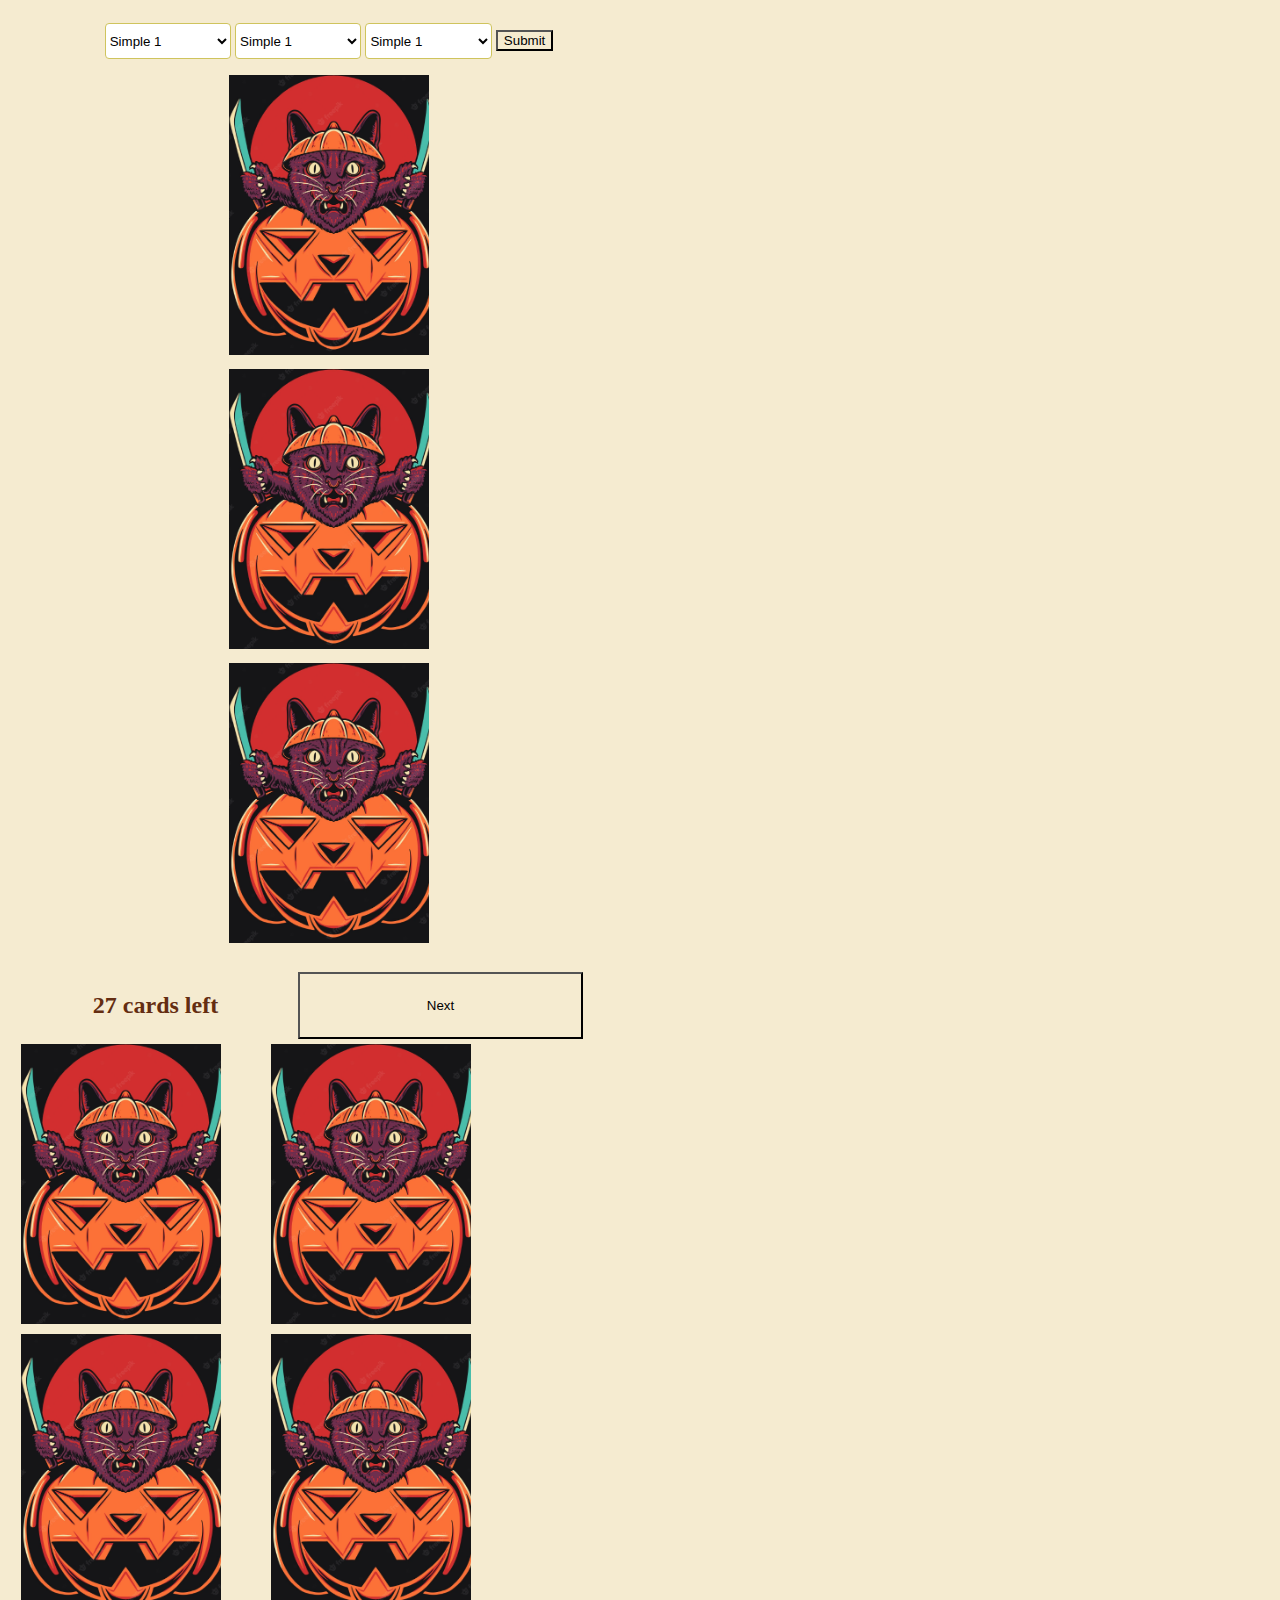
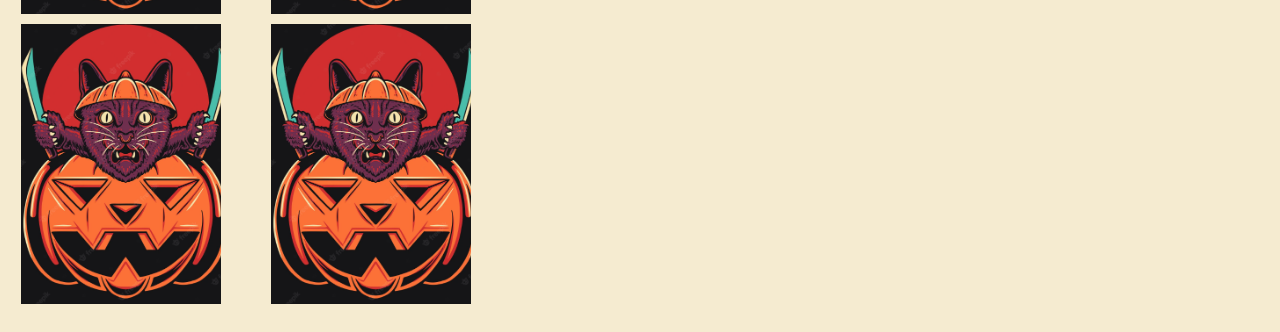
==== index.html @ 40dc2467 "Add files via upload" ====
<!DOCTYPE html>

<html lang="en">
    <head>
        <meta charset="utf-8">
         <!-- http://getbootstrap.com/docs/5.1/ -->
        <link crossorigin="anonymous" href="https://cdn.jsdelivr.net/npm/bootstrap@5.1.3/dist/css/bootstrap.min.css" integrity="sha384-1BmE4kWBq78iYhFldvKuhfTAU6auU8tT94WrHftjDbrCEXSU1oBoqyl2QvZ6jIW3" rel="stylesheet">
        <script crossorigin="anonymous" src="https://cdn.jsdelivr.net/npm/bootstrap@5.1.3/dist/js/bootstrap.bundle.min.js" integrity="sha384-ka7Sk0Gln4gmtz2MlQnikT1wXgYsOg+OMhuP+IlRH9sENBO0LRn5q+8nbTov4+1p"></script>

        <title>Welcome to</title>
        <style>
            * {
                background-color: rgb(245, 235, 208);
            }
            img {
                width: 200px;
                height: 280px;
                margin: 5px 8px;
                object-fit: cover;
            }

            #cards, #tasks {
                display: block;
                float: left;
                padding: 15px 5px 5px 5px;
                width: 50%;
                align-items: center;
                justify-content: center;
                text-align: center;
            }

            #selector_1, #selector_2, #selector_3 {
                width:20%;
                align-items: center;
                background-color: #fff;
                border-color: rgb(207, 196, 93);
                height: 36px;
                border-radius: 4px;
                vertical-align: middle;
            }

            #submitt {
                height: 47px;
                margin: auto;

            }

        </style>
    </head>
    <body>  
        <!-- задания -->
        <div id="tasks" >
            <div id="submitt">
            <select id="selector_1">
                <option value="1_1">Simple 1</option>
                <option value="1_2">Simple 2</option>
                <option value="1_3">Simple 3</option>
                <option value="1_4">Simple 4</option>
                <option value="1_5">Simple 5</option>
                <option value="1_6">Simple 6</option>
                <option value="1_7">Advanced 1</option> 
                <option value="1_8">Advanced 2</option> 
                <option value="1_9">Advanced 3</option> 
                <option value="1_10">Advanced 4</option> 
                <option value="1_11">Advanced 5</option>
            </select>
            <select id="selector_2">
                <option value="2_1">Simple 1</option>
                <option value="2_2">Simple 2</option>
                <option value="2_3">Simple 3</option>
                <option value="2_4">Simple 4</option>
                <option value="2_5">Simple 5</option>
                <option value="2_6">Simple 6</option>
                <option value="2_7">Advanced 1</option> 
                <option value="2_8">Advanced 2</option> 
                <option value="2_9">Advanced 3</option> 
                <option value="2_10">Advanced 4</option> 
                <option value="2_11">Advanced 5</option>
            </select>
            <select id="selector_3">
                <option value="3_1">Simple 1</option>
                <option value="3_2">Simple 2</option>
                <option value="3_3">Simple 3</option>
                <option value="3_4">Simple 4</option>
                <option value="3_5">Simple 5</option>
                <option value="3_6">Simple 6</option>
            </select>
            <button class="btn btn-info btn-md" id="submit">Submit</button><br>
        </div>
        <div style="width: 390px; display: block; margin-left: auto; margin-right: auto">
            <img src="pictures/cat.png" alt="1" id="quest_1"/>
            <img src="pictures/cat.png" alt="1" id="quest_2"/>
            <img src="pictures/cat.png" alt="1" id="quest_3"/>
        </div>
        </div>

        <!-- карты -->
        <div id = "cards">
            <div style="display: grid; width: 570px; grid-template-columns: 50% 50%;">
                <h2 id="demo1" style="color:rgb(100, 45, 17)">27 cards left</h2>
                <button class="btn btn-info btn-lg" id = "true">Next</button>
            </div>
            <div style="display: grid; width: 500px; grid-template-columns: 50% 50%;">
            <img src="pictures/cat.png" alt="1" id="first"/>
            <img src="pictures/cat.png" alt="1" id="first_floor"/>
            <img src="pictures/cat.png" alt="1" id="second"/>
            <img src="pictures/cat.png" alt="1" id="second_floor"/>
            <img src="pictures/cat.png" alt="1" id="third"/>
            <img src="pictures/cat.png" alt="1" id="third_floor"/>
            </div>
            <br>
            
        </div>

        <!-- карты -->
        <script>
            function frontendend(variable, number){
                if (number < 19){
                    variable.push(100);
                }
                else if (number > 18 && number < 37){
                    variable.push(200);
                }
                else if (number > 36 && number < 55){
                    variable.push(300);
                }
                else if (number > 54 && number < 64){
                    variable.push(400);
                }
                else if (number > 63 && number < 73){
                    variable.push(500);
                }
                else if (number > 72 && number < 82){
                    variable.push(600);
                }
            }
            var counter = 0
            var was = []
            var steck1 = []
            var back1 = []
            var steck2 = []
            var back2 = []
            var steck3 = []
            var back3 = []
            let button1 = document.querySelector('#true')
            function refresh(){
                steck1 = []
                back1 = []
                steck2 = []
                back2 = []
                steck3 = []
                back3 = []
                counter = 1
                do{
                    var number = Math.floor(Math.random()*(82-1)+1);
                    if (was.includes(number) == false){
                        was.push(number);
                    }
                } while (was.length < 81);
                for (var i = 0; i < 81; i += 3){
                    var number = was[i]; 
                    steck1.push(number);
                    frontendend(back1, number)

                }
                for (var i = 1; i < 81; i += 3){
                    var number = was[i];
                    steck2.push(number);
                    frontendend(back2, number)
                }
                for (var i = 2; i < 81; i += 3){
                    var number = was[i];
                    steck3.push(number);
                    frontendend(back3, number)
                }
            }
            refresh()
            button1.addEventListener('click', function(){
                counter++
                if (counter == 27) {
                    was = [steck1[counter - 1], steck2[counter - 1], steck3[counter - 1]];
                    refresh();
                }
                document.getElementById("first").src = "pictures/" + String(steck1[counter]) + ".jpg"
                document.getElementById("second").src = "pictures/" + String(steck2[counter]) + ".jpg"
                document.getElementById("third").src = "pictures/" + String(steck3[counter]) + ".jpg"
                document.getElementById("first_floor").src = "pictures/" + String(back1[counter - 1]) + ".png"
                document.getElementById("second_floor").src = "pictures/" + String(back2[counter - 1]) + ".png"
                document.getElementById("third_floor").src = "pictures/" + String(back3[counter - 1]) + ".png"
                document.getElementById("demo1").innerHTML = String(27 - counter) + " cards left";
                document.getElementById("demo1").innerHTML = String(27 - counter) + " cards left";
            });
        </script>
        
        <!-- задания -->
        <script>
            document.querySelector('#submit').addEventListener('click', function(){
                document.getElementById("quest_1").src = "pictures/" + document.getElementById("selector_1").value + ".jpg"
                document.getElementById("quest_2").src = "pictures/" + document.getElementById("selector_2").value + ".jpg"
                document.getElementById("quest_3").src = "pictures/" + document.getElementById("selector_3").value + ".jpg"
            })
        </script>
    </body>

</html>
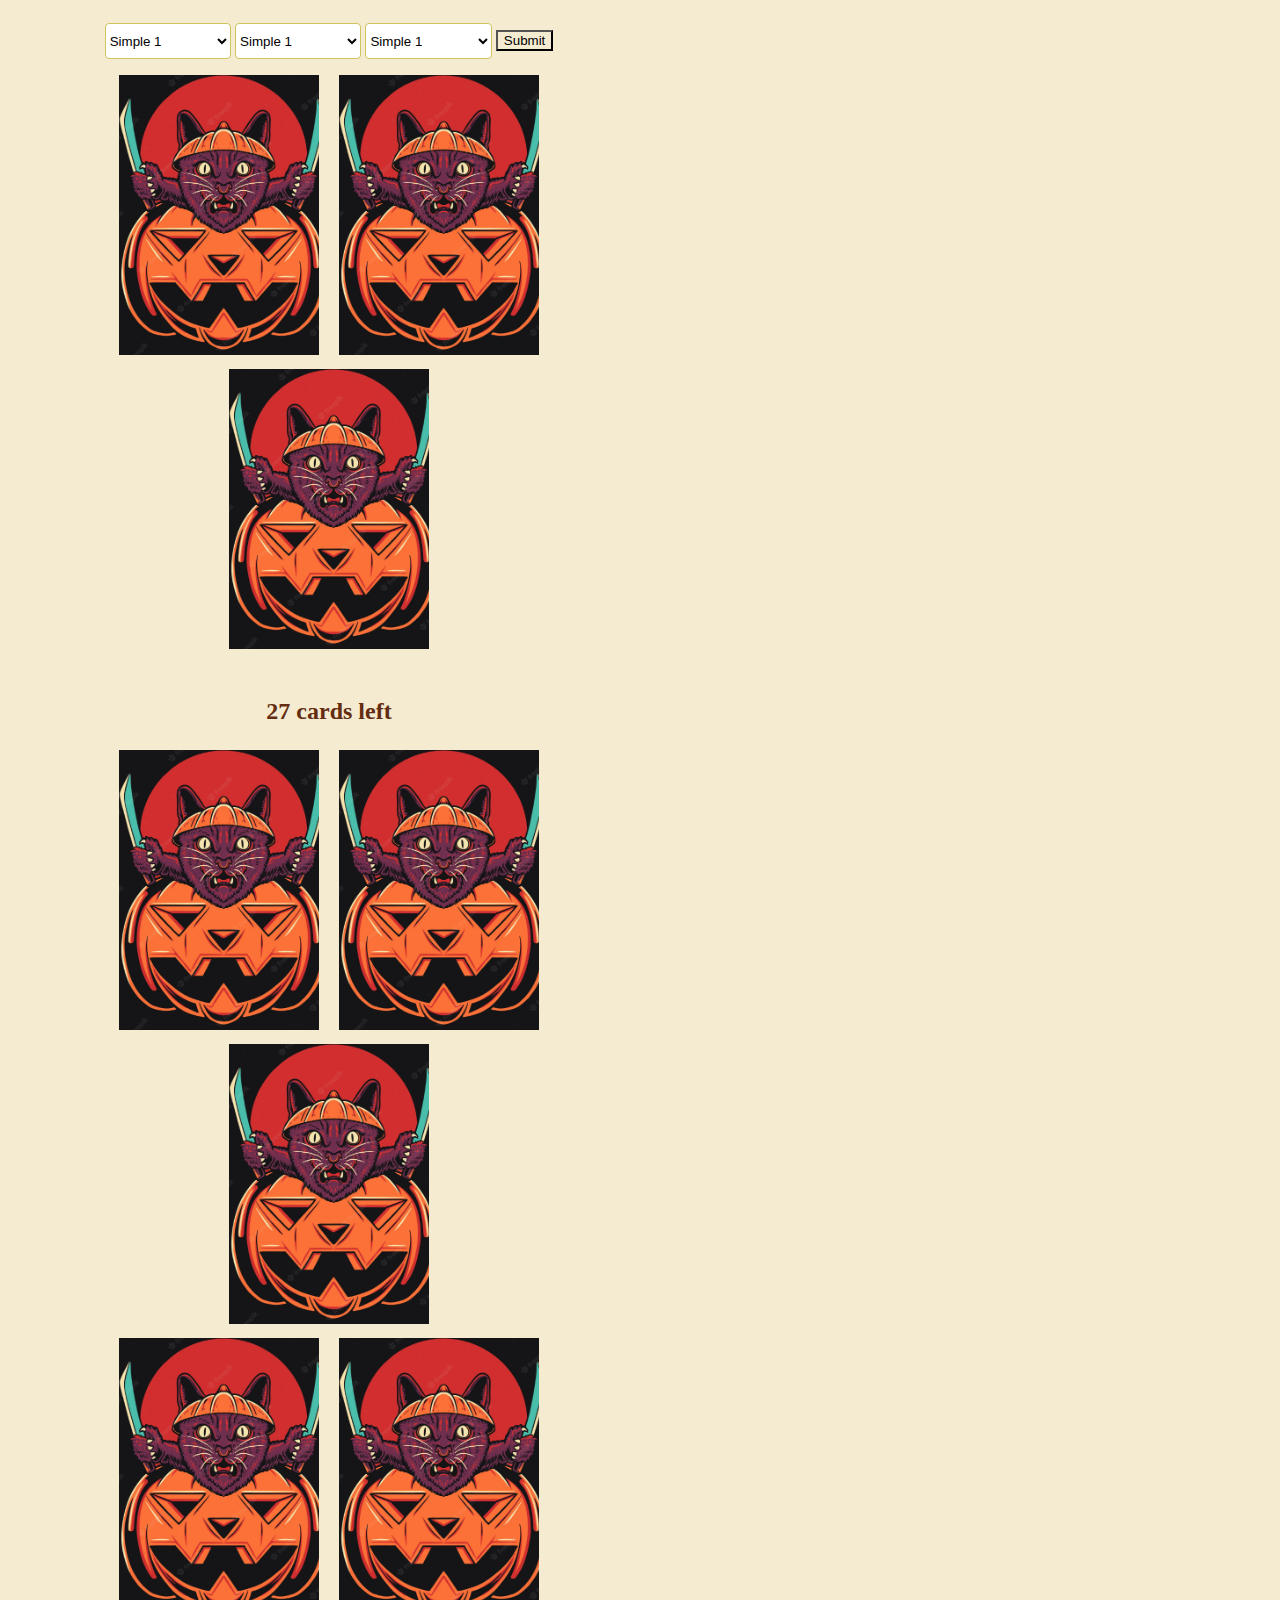
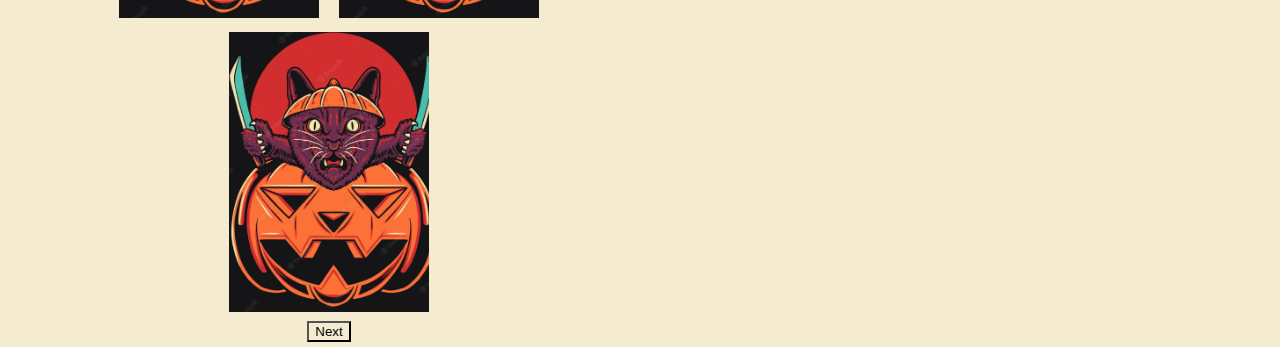
==== commit aecde451: "Add files via upload" ====
--- a/index.html
+++ b/index.html
@@ -87,29 +87,22 @@
             </select>
             <button class="btn btn-info btn-md" id="submit">Submit</button><br>
         </div>
-        <div style="width: 390px; display: block; margin-left: auto; margin-right: auto">
             <img src="pictures/cat.png" alt="1" id="quest_1"/>
             <img src="pictures/cat.png" alt="1" id="quest_2"/>
             <img src="pictures/cat.png" alt="1" id="quest_3"/>
         </div>
-        </div>
 
         <!-- карты -->
         <div id = "cards">
-            <div style="display: grid; width: 570px; grid-template-columns: 50% 50%;">
-                <h2 id="demo1" style="color:rgb(100, 45, 17)">27 cards left</h2>
-                <button class="btn btn-info btn-lg" id = "true">Next</button>
-            </div>
-            <div style="display: grid; width: 500px; grid-template-columns: 50% 50%;">
+            <h2 id="demo1" style="color:rgb(100, 45, 17)">27 cards left</h2>
             <img src="pictures/cat.png" alt="1" id="first"/>
+            <img src="pictures/cat.png" alt="1" id="second"/>
+            <img src="pictures/cat.png" alt="1" id="third"/><br>
             <img src="pictures/cat.png" alt="1" id="first_floor"/>
-            <img src="pictures/cat.png" alt="1" id="second"/>
             <img src="pictures/cat.png" alt="1" id="second_floor"/>
-            <img src="pictures/cat.png" alt="1" id="third"/>
-            <img src="pictures/cat.png" alt="1" id="third_floor"/>
-            </div>
+            <img src="pictures/cat.png" alt="1" id="third_floor"/>  
             <br>
-            
+            <button class="btn btn-info btn-lg" id = "true">Next</button>
         </div>
 
         <!-- карты -->
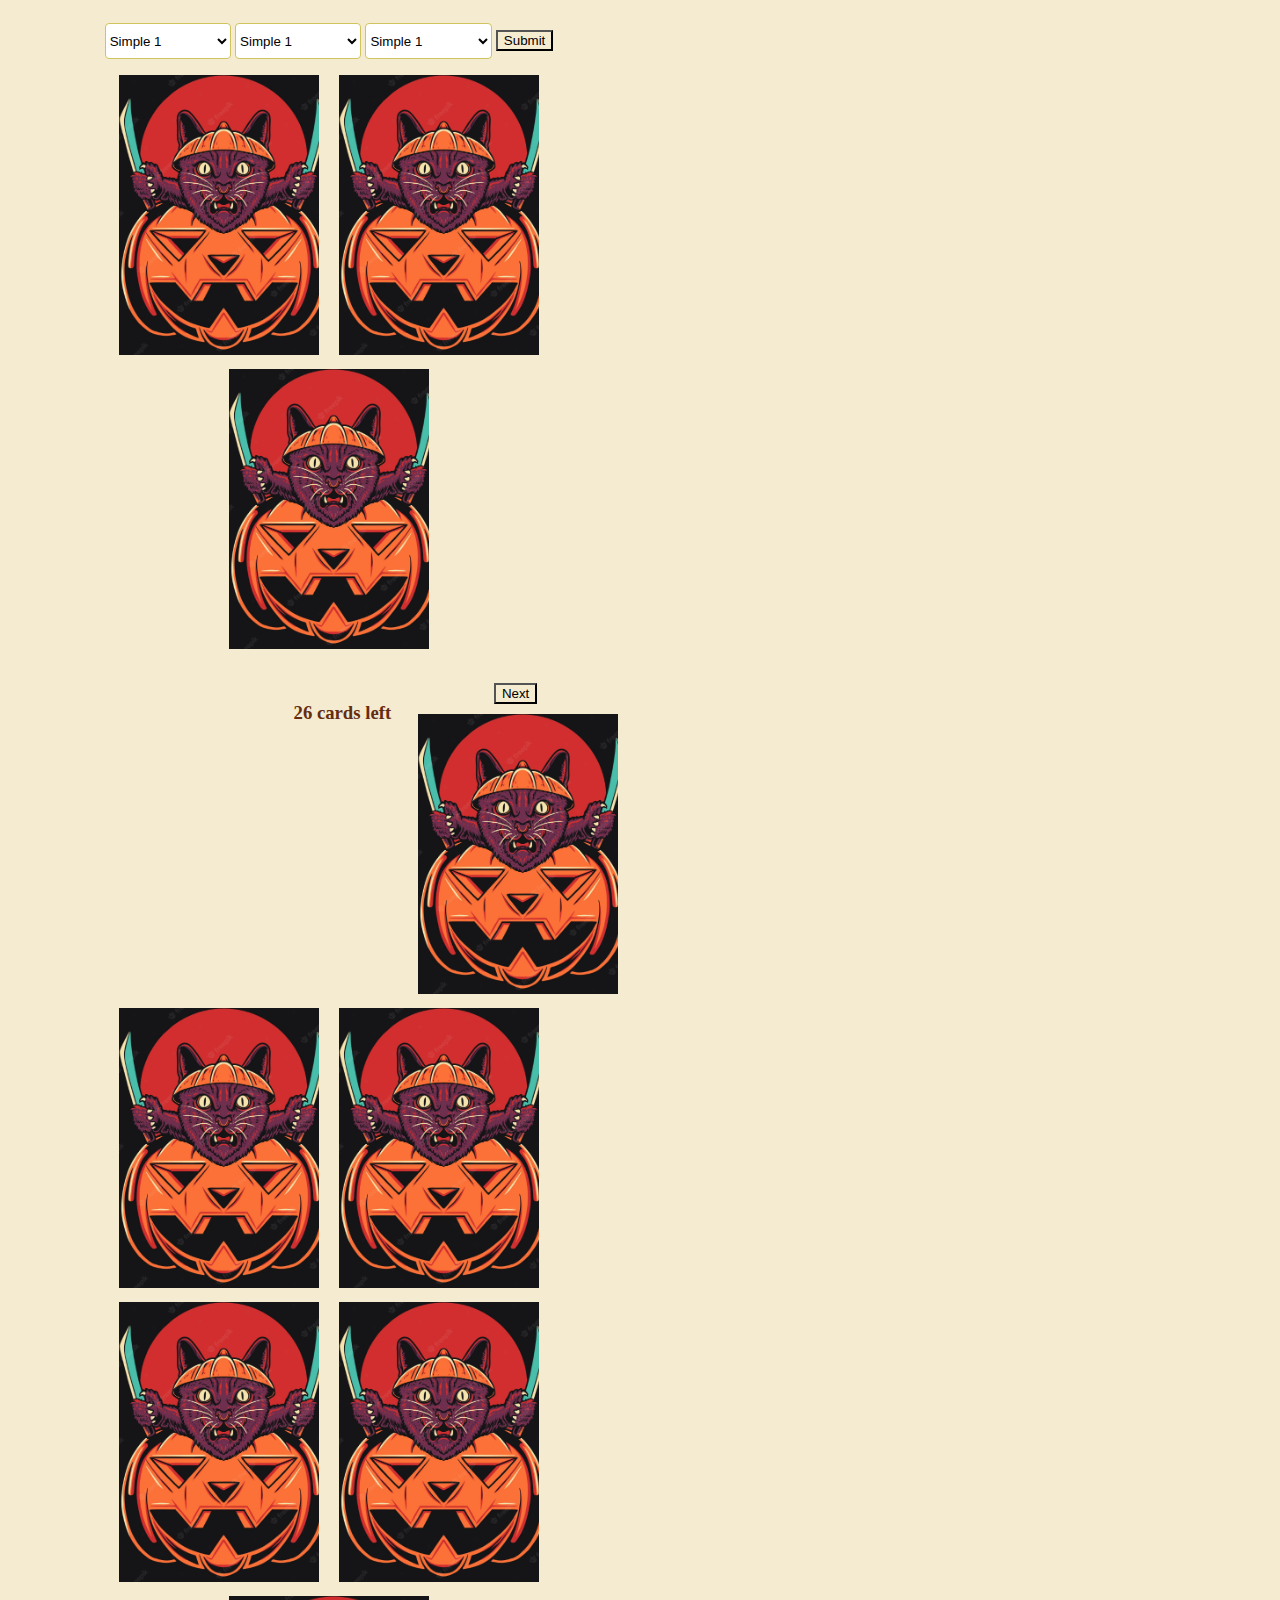
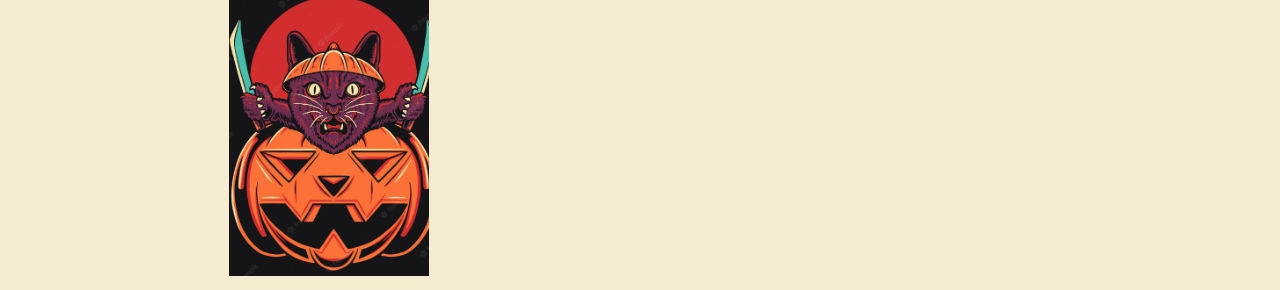
==== commit 812493dc: "Add files via upload" ====
--- a/index.html
+++ b/index.html
@@ -1,198 +1,270 @@
-<!DOCTYPE html>
-
-<html lang="en">
-    <head>
-        <meta charset="utf-8">
-         <!-- http://getbootstrap.com/docs/5.1/ -->
-        <link crossorigin="anonymous" href="https://cdn.jsdelivr.net/npm/bootstrap@5.1.3/dist/css/bootstrap.min.css" integrity="sha384-1BmE4kWBq78iYhFldvKuhfTAU6auU8tT94WrHftjDbrCEXSU1oBoqyl2QvZ6jIW3" rel="stylesheet">
-        <script crossorigin="anonymous" src="https://cdn.jsdelivr.net/npm/bootstrap@5.1.3/dist/js/bootstrap.bundle.min.js" integrity="sha384-ka7Sk0Gln4gmtz2MlQnikT1wXgYsOg+OMhuP+IlRH9sENBO0LRn5q+8nbTov4+1p"></script>
-
-        <title>Welcome to</title>
-        <style>
-            * {
-                background-color: rgb(245, 235, 208);
-            }
-            img {
-                width: 200px;
-                height: 280px;
-                margin: 5px 8px;
-                object-fit: cover;
-            }
-
-            #cards, #tasks {
-                display: block;
-                float: left;
-                padding: 15px 5px 5px 5px;
-                width: 50%;
-                align-items: center;
-                justify-content: center;
-                text-align: center;
-            }
-
-            #selector_1, #selector_2, #selector_3 {
-                width:20%;
-                align-items: center;
-                background-color: #fff;
-                border-color: rgb(207, 196, 93);
-                height: 36px;
-                border-radius: 4px;
-                vertical-align: middle;
-            }
-
-            #submitt {
-                height: 47px;
-                margin: auto;
-
-            }
-
-        </style>
-    </head>
-    <body>  
-        <!-- задания -->
-        <div id="tasks" >
-            <div id="submitt">
-            <select id="selector_1">
-                <option value="1_1">Simple 1</option>
-                <option value="1_2">Simple 2</option>
-                <option value="1_3">Simple 3</option>
-                <option value="1_4">Simple 4</option>
-                <option value="1_5">Simple 5</option>
-                <option value="1_6">Simple 6</option>
-                <option value="1_7">Advanced 1</option> 
-                <option value="1_8">Advanced 2</option> 
-                <option value="1_9">Advanced 3</option> 
-                <option value="1_10">Advanced 4</option> 
-                <option value="1_11">Advanced 5</option>
-            </select>
-            <select id="selector_2">
-                <option value="2_1">Simple 1</option>
-                <option value="2_2">Simple 2</option>
-                <option value="2_3">Simple 3</option>
-                <option value="2_4">Simple 4</option>
-                <option value="2_5">Simple 5</option>
-                <option value="2_6">Simple 6</option>
-                <option value="2_7">Advanced 1</option> 
-                <option value="2_8">Advanced 2</option> 
-                <option value="2_9">Advanced 3</option> 
-                <option value="2_10">Advanced 4</option> 
-                <option value="2_11">Advanced 5</option>
-            </select>
-            <select id="selector_3">
-                <option value="3_1">Simple 1</option>
-                <option value="3_2">Simple 2</option>
-                <option value="3_3">Simple 3</option>
-                <option value="3_4">Simple 4</option>
-                <option value="3_5">Simple 5</option>
-                <option value="3_6">Simple 6</option>
-            </select>
-            <button class="btn btn-info btn-md" id="submit">Submit</button><br>
-        </div>
-            <img src="pictures/cat.png" alt="1" id="quest_1"/>
-            <img src="pictures/cat.png" alt="1" id="quest_2"/>
-            <img src="pictures/cat.png" alt="1" id="quest_3"/>
-        </div>
-
-        <!-- карты -->
-        <div id = "cards">
-            <h2 id="demo1" style="color:rgb(100, 45, 17)">27 cards left</h2>
-            <img src="pictures/cat.png" alt="1" id="first"/>
-            <img src="pictures/cat.png" alt="1" id="second"/>
-            <img src="pictures/cat.png" alt="1" id="third"/><br>
-            <img src="pictures/cat.png" alt="1" id="first_floor"/>
-            <img src="pictures/cat.png" alt="1" id="second_floor"/>
-            <img src="pictures/cat.png" alt="1" id="third_floor"/>  
-            <br>
-            <button class="btn btn-info btn-lg" id = "true">Next</button>
-        </div>
-
-        <!-- карты -->
-        <script>
-            function frontendend(variable, number){
-                if (number < 19){
-                    variable.push(100);
-                }
-                else if (number > 18 && number < 37){
-                    variable.push(200);
-                }
-                else if (number > 36 && number < 55){
-                    variable.push(300);
-                }
-                else if (number > 54 && number < 64){
-                    variable.push(400);
-                }
-                else if (number > 63 && number < 73){
-                    variable.push(500);
-                }
-                else if (number > 72 && number < 82){
-                    variable.push(600);
-                }
-            }
-            var counter = 0
-            var was = []
-            var steck1 = []
-            var back1 = []
-            var steck2 = []
-            var back2 = []
-            var steck3 = []
-            var back3 = []
-            let button1 = document.querySelector('#true')
-            function refresh(){
-                steck1 = []
-                back1 = []
-                steck2 = []
-                back2 = []
-                steck3 = []
-                back3 = []
-                counter = 1
-                do{
-                    var number = Math.floor(Math.random()*(82-1)+1);
-                    if (was.includes(number) == false){
-                        was.push(number);
-                    }
-                } while (was.length < 81);
-                for (var i = 0; i < 81; i += 3){
-                    var number = was[i]; 
-                    steck1.push(number);
-                    frontendend(back1, number)
-
-                }
-                for (var i = 1; i < 81; i += 3){
-                    var number = was[i];
-                    steck2.push(number);
-                    frontendend(back2, number)
-                }
-                for (var i = 2; i < 81; i += 3){
-                    var number = was[i];
-                    steck3.push(number);
-                    frontendend(back3, number)
-                }
-            }
-            refresh()
-            button1.addEventListener('click', function(){
-                counter++
-                if (counter == 27) {
-                    was = [steck1[counter - 1], steck2[counter - 1], steck3[counter - 1]];
-                    refresh();
-                }
-                document.getElementById("first").src = "pictures/" + String(steck1[counter]) + ".jpg"
-                document.getElementById("second").src = "pictures/" + String(steck2[counter]) + ".jpg"
-                document.getElementById("third").src = "pictures/" + String(steck3[counter]) + ".jpg"
-                document.getElementById("first_floor").src = "pictures/" + String(back1[counter - 1]) + ".png"
-                document.getElementById("second_floor").src = "pictures/" + String(back2[counter - 1]) + ".png"
-                document.getElementById("third_floor").src = "pictures/" + String(back3[counter - 1]) + ".png"
-                document.getElementById("demo1").innerHTML = String(27 - counter) + " cards left";
-                document.getElementById("demo1").innerHTML = String(27 - counter) + " cards left";
-            });
-        </script>
-        
-        <!-- задания -->
-        <script>
-            document.querySelector('#submit').addEventListener('click', function(){
-                document.getElementById("quest_1").src = "pictures/" + document.getElementById("selector_1").value + ".jpg"
-                document.getElementById("quest_2").src = "pictures/" + document.getElementById("selector_2").value + ".jpg"
-                document.getElementById("quest_3").src = "pictures/" + document.getElementById("selector_3").value + ".jpg"
-            })
-        </script>
-    </body>
-
-</html>
+<!DOCTYPE html>
+
+<html lang="en">
+    <head>
+        <meta charset="utf-8">
+         <!-- http://getbootstrap.com/docs/5.1/ -->
+        <link crossorigin="anonymous" href="https://cdn.jsdelivr.net/npm/bootstrap@5.1.3/dist/css/bootstrap.min.css" integrity="sha384-1BmE4kWBq78iYhFldvKuhfTAU6auU8tT94WrHftjDbrCEXSU1oBoqyl2QvZ6jIW3" rel="stylesheet">
+        <script crossorigin="anonymous" src="https://cdn.jsdelivr.net/npm/bootstrap@5.1.3/dist/js/bootstrap.bundle.min.js" integrity="sha384-ka7Sk0Gln4gmtz2MlQnikT1wXgYsOg+OMhuP+IlRH9sENBO0LRn5q+8nbTov4+1p"></script>
+
+        <title>Welcome to</title>
+        <style>
+            * {
+                background-color: rgb(245, 235, 208);
+            }
+            img {
+                width: 200px;
+                height: 280px;
+                margin: 5px 8px;
+                object-fit: cover;
+            }
+
+            #cards, #tasks {
+                display: block;
+                float: left;
+                padding: 15px 5px 5px 5px;
+                width: 50%;
+                align-items: center;
+                justify-content: center;
+                text-align: center;
+            }
+
+            .var_2 {
+                    display: none;
+                }
+            
+            .var_2 img {
+                width: 220px;
+                height: 300px;
+            }
+
+            @media only screen and (max-device-width: 800px) and (min-device-width:600px) {
+                #cards {
+                    width: 60%;
+                }
+                #tasks {
+                    width: 40%;
+                }
+                img {
+                    width: 150px;
+                    height: 230px;
+                }
+            }
+
+            @media only screen and (max-device-width: 600px) {
+                .var_1 {
+                    display: none;
+                }
+
+                .var_2 {
+                    display: block;
+                }
+            }
+
+            #selector_1, #selector_2, #selector_3 {
+                width:20%;
+                align-items: center;
+                background-color: #fff;
+                border-color: rgb(207, 196, 93);
+                height: 36px;
+                border-radius: 4px;
+                vertical-align: middle;
+            }
+
+            #submitt {
+                height: 47px;
+                margin: auto;
+
+            }
+
+            #demo1 {
+                width:60%;
+                float: left;
+                text-align: right;
+            }
+
+        </style>
+    </head>
+    <body>  
+        <!-- задания -->
+        <div id="tasks" >
+            <div id="submitt">
+                <select id="selector_1">
+                    <option value="1_1">Simple 1</option>
+                    <option value="1_2">Simple 2</option>
+                    <option value="1_3">Simple 3</option>
+                    <option value="1_4">Simple 4</option>
+                    <option value="1_5">Simple 5</option>
+                    <option value="1_6">Simple 6</option>
+                    <option value="1_7">Advanced 1</option> 
+                    <option value="1_8">Advanced 2</option> 
+                    <option value="1_9">Advanced 3</option> 
+                    <option value="1_10">Advanced 4</option> 
+                    <option value="1_11">Advanced 5</option>
+                </select>
+                <select id="selector_2">
+                    <option value="2_1">Simple 1</option>
+                    <option value="2_2">Simple 2</option>
+                    <option value="2_3">Simple 3</option>
+                    <option value="2_4">Simple 4</option>
+                    <option value="2_5">Simple 5</option>
+                    <option value="2_6">Simple 6</option>
+                    <option value="2_7">Advanced 1</option> 
+                    <option value="2_8">Advanced 2</option> 
+                    <option value="2_9">Advanced 3</option> 
+                    <option value="2_10">Advanced 4</option> 
+                    <option value="2_11">Advanced 5</option>
+                </select>
+                <select id="selector_3">
+                    <option value="3_1">Simple 1</option>
+                    <option value="3_2">Simple 2</option>
+                    <option value="3_3">Simple 3</option>
+                    <option value="3_4">Simple 4</option>
+                    <option value="3_5">Simple 5</option>
+                    <option value="3_6">Simple 6</option>
+                </select>
+                <button class="btn btn-info btn-md" id="submit">Submit</button><br>
+            </div>
+            <div class="var_1">
+                <img src="pictures/cat.png" alt="1" class="quest_1"/>
+                <img src="pictures/cat.png" alt="1" class="quest_2"/>
+                <img src="pictures/cat.png" alt="1" class="quest_3"/>
+            </div>
+            <div class="var_2">
+                <div style="display: block; width:50%; margin-left: auto; margin-right: auto">
+                    <img src="pictures/cat.png" alt="1" class="quest_1"/>
+                    <img src="pictures/cat.png" alt="1" class="quest_2"/>
+                    <img src="pictures/cat.png" alt="1" class="quest_3"/>
+                </div>
+            </div>
+        </div>
+
+        
+        <!-- карты -->
+        <div id = "cards">
+            <div style="margin: 5px;">
+                <h3 id="demo1" style="color:rgb(100, 45, 17)">26 cards left</h3>
+                <div><button class="btn btn-info" id = "true">Next</button></div>
+            </div>
+            <div class="var_1">
+                <img src="pictures/cat.png" alt="1" class="first"/>
+                <img src="pictures/cat.png" alt="1" class="second"/>
+                <img src="pictures/cat.png" alt="1" class="third"/><br>
+                <img src="pictures/cat.png" alt="1" class="first_floor"/>
+                <img src="pictures/cat.png" alt="1" class="second_floor"/>
+                <img src="pictures/cat.png" alt="1" class="third_floor"/>  
+            </div>
+            <div class="var_2">
+                <div style="display: grid; width: 500px; grid-template-columns: 50% 50%;">
+                    <img src="pictures/cat.png" alt="1" class="first"/>
+                    <img src="pictures/cat.png" alt="1" class="first_floor"/>
+                    <img src="pictures/cat.png" alt="1" class="second"/>
+                    <img src="pictures/cat.png" alt="1" class="second_floor"/>
+                    <img src="pictures/cat.png" alt="1" class="third"/>
+                    <img src="pictures/cat.png" alt="1" class="third_floor"/>
+                    </div>
+            </div>
+        </div>
+
+        <!-- карты -->
+        <script>
+            function frontendend(variable, number){
+                if (number < 19){
+                    variable.push(100);
+                }
+                else if (number > 18 && number < 37){
+                    variable.push(200);
+                }
+                else if (number > 36 && number < 55){
+                    variable.push(300);
+                }
+                else if (number > 54 && number < 64){
+                    variable.push(400);
+                }
+                else if (number > 63 && number < 73){
+                    variable.push(500);
+                }
+                else if (number > 72 && number < 82){
+                    variable.push(600);
+                }
+            }
+            var counter = 0
+            var was = []
+            var steck1 = []
+            var back1 = []
+            var steck2 = []
+            var back2 = []
+            var steck3 = []
+            var back3 = []
+            let button1 = document.querySelector('#true')
+            function refresh(){
+                steck1 = []
+                back1 = []
+                steck2 = []
+                back2 = []
+                steck3 = []
+                back3 = []
+                counter = 1
+                do{
+                    var number = Math.floor(Math.random()*(82-1)+1);
+                    if (was.includes(number) == false){
+                        was.push(number);
+                    }
+                } while (was.length < 81);
+                for (var i = 0; i < 81; i += 3){
+                    var number = was[i]; 
+                    steck1.push(number);
+                    frontendend(back1, number)
+
+                }
+                for (var i = 1; i < 81; i += 3){
+                    var number = was[i];
+                    steck2.push(number);
+                    frontendend(back2, number)
+                }
+                for (var i = 2; i < 81; i += 3){
+                    var number = was[i];
+                    steck3.push(number);
+                    frontendend(back3, number)
+                }
+            }
+            refresh()
+            button1.addEventListener('click', function(){
+                counter++
+                if (counter == 27) {
+                    was = [steck1[counter - 1], steck2[counter - 1], steck3[counter - 1]];
+                    refresh();
+                }
+                document.getElementsByClassName("first")[0].src = "pictures/" + String(steck1[counter]) + ".jpg"
+                document.getElementsByClassName("second")[0].src = "pictures/" + String(steck2[counter]) + ".jpg"
+                document.getElementsByClassName("third")[0].src = "pictures/" + String(steck3[counter]) + ".jpg"
+                document.getElementsByClassName("first_floor")[0].src = "pictures/" + String(back1[counter - 1]) + ".png"
+                document.getElementsByClassName("second_floor")[0].src = "pictures/" + String(back2[counter - 1]) + ".png"
+                document.getElementsByClassName("third_floor")[0].src = "pictures/" + String(back3[counter - 1]) + ".png"
+                document.getElementById("demo1").innerHTML = String(27 - counter) + " cards left";
+                document.getElementById("demo1").innerHTML = String(27 - counter) + " cards left";
+
+                document.getElementsByClassName("first")[1].src = "pictures/" + String(steck1[counter]) + ".jpg"
+                document.getElementsByClassName("second")[1].src = "pictures/" + String(steck2[counter]) + ".jpg"
+                document.getElementsByClassName("third")[1].src = "pictures/" + String(steck3[counter]) + ".jpg"
+                document.getElementsByClassName("first_floor")[1].src = "pictures/" + String(back1[counter - 1]) + ".png"
+                document.getElementsByClassName("second_floor")[1].src = "pictures/" + String(back2[counter - 1]) + ".png"
+                document.getElementsByClassName("third_floor")[1].src = "pictures/" + String(back3[counter - 1]) + ".png"
+            });
+        </script>
+        
+        <!-- задания -->
+        <script>
+            document.querySelector('#submit').addEventListener('click', function(){
+                document.getElementsByClassName("quest_1")[0].src = "pictures/" + document.getElementById("selector_1").value + ".jpg"
+                document.getElementsByClassName("quest_2")[0].src = "pictures/" + document.getElementById("selector_2").value + ".jpg"
+                document.getElementsByClassName("quest_3")[0].src = "pictures/" + document.getElementById("selector_3").value + ".jpg"
+
+                document.getElementsByClassName("quest_1")[1].src = "pictures/" + document.getElementById("selector_1").value + ".jpg"
+                document.getElementsByClassName("quest_2")[1].src = "pictures/" + document.getElementById("selector_2").value + ".jpg"
+                document.getElementsByClassName("quest_3")[1].src = "pictures/" + document.getElementById("selector_3").value + ".jpg"
+            })
+        </script>
+    </body>
+
+</html>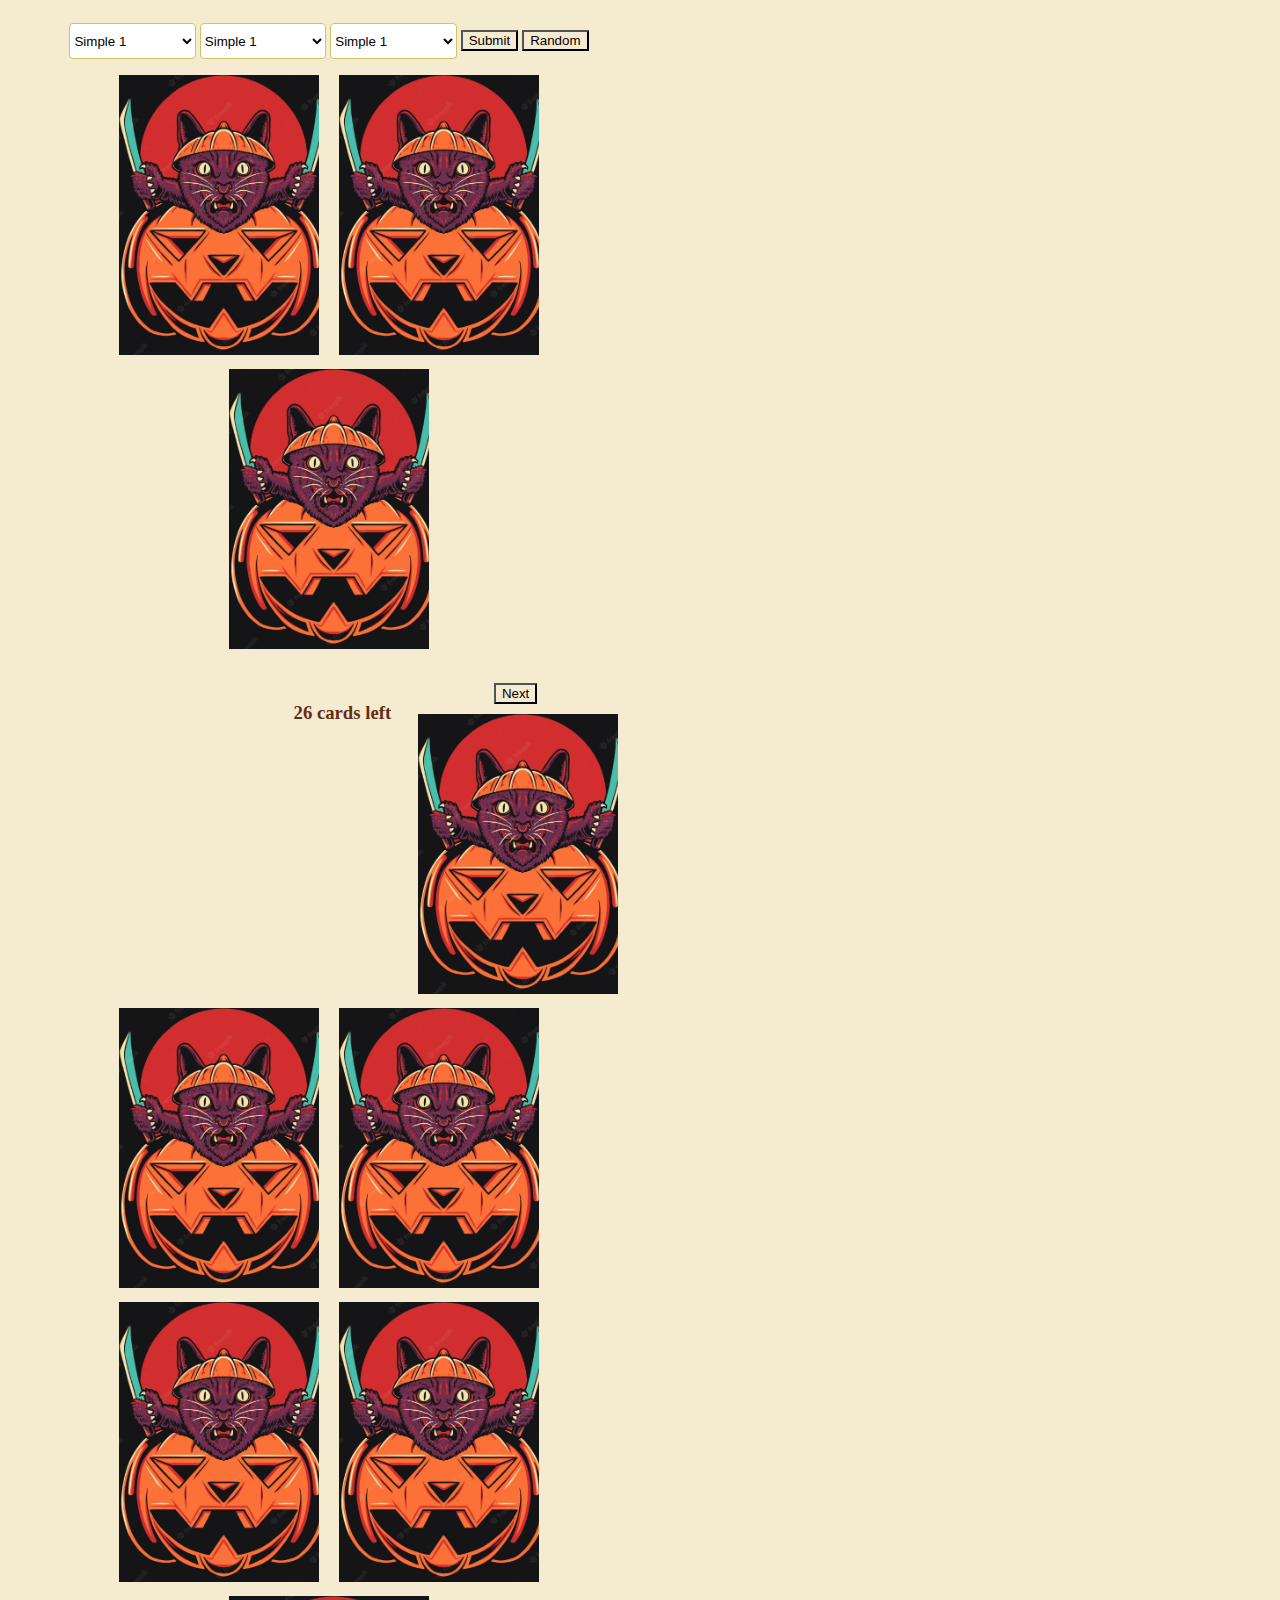
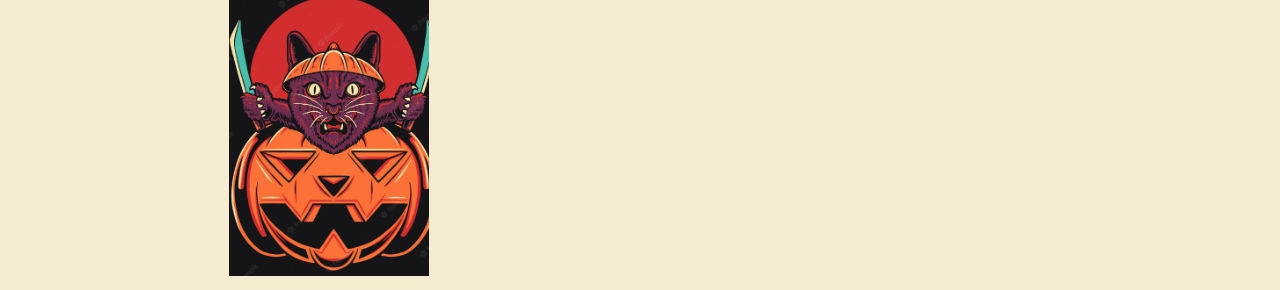
==== commit 9d761cf2: "change index" ====
--- a/index.html
+++ b/index.html
@@ -1,270 +1,297 @@
-<!DOCTYPE html>
-
-<html lang="en">
-    <head>
-        <meta charset="utf-8">
-         <!-- http://getbootstrap.com/docs/5.1/ -->
-        <link crossorigin="anonymous" href="https://cdn.jsdelivr.net/npm/bootstrap@5.1.3/dist/css/bootstrap.min.css" integrity="sha384-1BmE4kWBq78iYhFldvKuhfTAU6auU8tT94WrHftjDbrCEXSU1oBoqyl2QvZ6jIW3" rel="stylesheet">
-        <script crossorigin="anonymous" src="https://cdn.jsdelivr.net/npm/bootstrap@5.1.3/dist/js/bootstrap.bundle.min.js" integrity="sha384-ka7Sk0Gln4gmtz2MlQnikT1wXgYsOg+OMhuP+IlRH9sENBO0LRn5q+8nbTov4+1p"></script>
-
-        <title>Welcome to</title>
-        <style>
-            * {
-                background-color: rgb(245, 235, 208);
-            }
-            img {
-                width: 200px;
-                height: 280px;
-                margin: 5px 8px;
-                object-fit: cover;
-            }
-
-            #cards, #tasks {
-                display: block;
-                float: left;
-                padding: 15px 5px 5px 5px;
-                width: 50%;
-                align-items: center;
-                justify-content: center;
-                text-align: center;
-            }
-
-            .var_2 {
-                    display: none;
-                }
-            
-            .var_2 img {
-                width: 220px;
-                height: 300px;
-            }
-
-            @media only screen and (max-device-width: 800px) and (min-device-width:600px) {
-                #cards {
-                    width: 60%;
-                }
-                #tasks {
-                    width: 40%;
-                }
-                img {
-                    width: 150px;
-                    height: 230px;
-                }
-            }
-
-            @media only screen and (max-device-width: 600px) {
-                .var_1 {
-                    display: none;
-                }
-
-                .var_2 {
-                    display: block;
-                }
-            }
-
-            #selector_1, #selector_2, #selector_3 {
-                width:20%;
-                align-items: center;
-                background-color: #fff;
-                border-color: rgb(207, 196, 93);
-                height: 36px;
-                border-radius: 4px;
-                vertical-align: middle;
-            }
-
-            #submitt {
-                height: 47px;
-                margin: auto;
-
-            }
-
-            #demo1 {
-                width:60%;
-                float: left;
-                text-align: right;
-            }
-
-        </style>
-    </head>
-    <body>  
-        <!-- задания -->
-        <div id="tasks" >
-            <div id="submitt">
-                <select id="selector_1">
-                    <option value="1_1">Simple 1</option>
-                    <option value="1_2">Simple 2</option>
-                    <option value="1_3">Simple 3</option>
-                    <option value="1_4">Simple 4</option>
-                    <option value="1_5">Simple 5</option>
-                    <option value="1_6">Simple 6</option>
-                    <option value="1_7">Advanced 1</option> 
-                    <option value="1_8">Advanced 2</option> 
-                    <option value="1_9">Advanced 3</option> 
-                    <option value="1_10">Advanced 4</option> 
-                    <option value="1_11">Advanced 5</option>
-                </select>
-                <select id="selector_2">
-                    <option value="2_1">Simple 1</option>
-                    <option value="2_2">Simple 2</option>
-                    <option value="2_3">Simple 3</option>
-                    <option value="2_4">Simple 4</option>
-                    <option value="2_5">Simple 5</option>
-                    <option value="2_6">Simple 6</option>
-                    <option value="2_7">Advanced 1</option> 
-                    <option value="2_8">Advanced 2</option> 
-                    <option value="2_9">Advanced 3</option> 
-                    <option value="2_10">Advanced 4</option> 
-                    <option value="2_11">Advanced 5</option>
-                </select>
-                <select id="selector_3">
-                    <option value="3_1">Simple 1</option>
-                    <option value="3_2">Simple 2</option>
-                    <option value="3_3">Simple 3</option>
-                    <option value="3_4">Simple 4</option>
-                    <option value="3_5">Simple 5</option>
-                    <option value="3_6">Simple 6</option>
-                </select>
-                <button class="btn btn-info btn-md" id="submit">Submit</button><br>
-            </div>
-            <div class="var_1">
-                <img src="pictures/cat.png" alt="1" class="quest_1"/>
-                <img src="pictures/cat.png" alt="1" class="quest_2"/>
-                <img src="pictures/cat.png" alt="1" class="quest_3"/>
-            </div>
-            <div class="var_2">
-                <div style="display: block; width:50%; margin-left: auto; margin-right: auto">
-                    <img src="pictures/cat.png" alt="1" class="quest_1"/>
-                    <img src="pictures/cat.png" alt="1" class="quest_2"/>
-                    <img src="pictures/cat.png" alt="1" class="quest_3"/>
-                </div>
-            </div>
-        </div>
-
-        
-        <!-- карты -->
-        <div id = "cards">
-            <div style="margin: 5px;">
-                <h3 id="demo1" style="color:rgb(100, 45, 17)">26 cards left</h3>
-                <div><button class="btn btn-info" id = "true">Next</button></div>
-            </div>
-            <div class="var_1">
-                <img src="pictures/cat.png" alt="1" class="first"/>
-                <img src="pictures/cat.png" alt="1" class="second"/>
-                <img src="pictures/cat.png" alt="1" class="third"/><br>
-                <img src="pictures/cat.png" alt="1" class="first_floor"/>
-                <img src="pictures/cat.png" alt="1" class="second_floor"/>
-                <img src="pictures/cat.png" alt="1" class="third_floor"/>  
-            </div>
-            <div class="var_2">
-                <div style="display: grid; width: 500px; grid-template-columns: 50% 50%;">
-                    <img src="pictures/cat.png" alt="1" class="first"/>
-                    <img src="pictures/cat.png" alt="1" class="first_floor"/>
-                    <img src="pictures/cat.png" alt="1" class="second"/>
-                    <img src="pictures/cat.png" alt="1" class="second_floor"/>
-                    <img src="pictures/cat.png" alt="1" class="third"/>
-                    <img src="pictures/cat.png" alt="1" class="third_floor"/>
-                    </div>
-            </div>
-        </div>
-
-        <!-- карты -->
-        <script>
-            function frontendend(variable, number){
-                if (number < 19){
-                    variable.push(100);
-                }
-                else if (number > 18 && number < 37){
-                    variable.push(200);
-                }
-                else if (number > 36 && number < 55){
-                    variable.push(300);
-                }
-                else if (number > 54 && number < 64){
-                    variable.push(400);
-                }
-                else if (number > 63 && number < 73){
-                    variable.push(500);
-                }
-                else if (number > 72 && number < 82){
-                    variable.push(600);
-                }
-            }
-            var counter = 0
-            var was = []
-            var steck1 = []
-            var back1 = []
-            var steck2 = []
-            var back2 = []
-            var steck3 = []
-            var back3 = []
-            let button1 = document.querySelector('#true')
-            function refresh(){
-                steck1 = []
-                back1 = []
-                steck2 = []
-                back2 = []
-                steck3 = []
-                back3 = []
-                counter = 1
-                do{
-                    var number = Math.floor(Math.random()*(82-1)+1);
-                    if (was.includes(number) == false){
-                        was.push(number);
-                    }
-                } while (was.length < 81);
-                for (var i = 0; i < 81; i += 3){
-                    var number = was[i]; 
-                    steck1.push(number);
-                    frontendend(back1, number)
-
-                }
-                for (var i = 1; i < 81; i += 3){
-                    var number = was[i];
-                    steck2.push(number);
-                    frontendend(back2, number)
-                }
-                for (var i = 2; i < 81; i += 3){
-                    var number = was[i];
-                    steck3.push(number);
-                    frontendend(back3, number)
-                }
-            }
-            refresh()
-            button1.addEventListener('click', function(){
-                counter++
-                if (counter == 27) {
-                    was = [steck1[counter - 1], steck2[counter - 1], steck3[counter - 1]];
-                    refresh();
-                }
-                document.getElementsByClassName("first")[0].src = "pictures/" + String(steck1[counter]) + ".jpg"
-                document.getElementsByClassName("second")[0].src = "pictures/" + String(steck2[counter]) + ".jpg"
-                document.getElementsByClassName("third")[0].src = "pictures/" + String(steck3[counter]) + ".jpg"
-                document.getElementsByClassName("first_floor")[0].src = "pictures/" + String(back1[counter - 1]) + ".png"
-                document.getElementsByClassName("second_floor")[0].src = "pictures/" + String(back2[counter - 1]) + ".png"
-                document.getElementsByClassName("third_floor")[0].src = "pictures/" + String(back3[counter - 1]) + ".png"
-                document.getElementById("demo1").innerHTML = String(27 - counter) + " cards left";
-                document.getElementById("demo1").innerHTML = String(27 - counter) + " cards left";
-
-                document.getElementsByClassName("first")[1].src = "pictures/" + String(steck1[counter]) + ".jpg"
-                document.getElementsByClassName("second")[1].src = "pictures/" + String(steck2[counter]) + ".jpg"
-                document.getElementsByClassName("third")[1].src = "pictures/" + String(steck3[counter]) + ".jpg"
-                document.getElementsByClassName("first_floor")[1].src = "pictures/" + String(back1[counter - 1]) + ".png"
-                document.getElementsByClassName("second_floor")[1].src = "pictures/" + String(back2[counter - 1]) + ".png"
-                document.getElementsByClassName("third_floor")[1].src = "pictures/" + String(back3[counter - 1]) + ".png"
-            });
-        </script>
-        
-        <!-- задания -->
-        <script>
-            document.querySelector('#submit').addEventListener('click', function(){
-                document.getElementsByClassName("quest_1")[0].src = "pictures/" + document.getElementById("selector_1").value + ".jpg"
-                document.getElementsByClassName("quest_2")[0].src = "pictures/" + document.getElementById("selector_2").value + ".jpg"
-                document.getElementsByClassName("quest_3")[0].src = "pictures/" + document.getElementById("selector_3").value + ".jpg"
-
-                document.getElementsByClassName("quest_1")[1].src = "pictures/" + document.getElementById("selector_1").value + ".jpg"
-                document.getElementsByClassName("quest_2")[1].src = "pictures/" + document.getElementById("selector_2").value + ".jpg"
-                document.getElementsByClassName("quest_3")[1].src = "pictures/" + document.getElementById("selector_3").value + ".jpg"
-            })
-        </script>
-    </body>
-
+<!DOCTYPE html>
+
+<html lang="en">
+    <head>
+        <meta charset="utf-8">
+         <!-- http://getbootstrap.com/docs/5.1/ -->
+        <link crossorigin="anonymous" href="https://cdn.jsdelivr.net/npm/bootstrap@5.1.3/dist/css/bootstrap.min.css" integrity="sha384-1BmE4kWBq78iYhFldvKuhfTAU6auU8tT94WrHftjDbrCEXSU1oBoqyl2QvZ6jIW3" rel="stylesheet">
+        <script crossorigin="anonymous" src="https://cdn.jsdelivr.net/npm/bootstrap@5.1.3/dist/js/bootstrap.bundle.min.js" integrity="sha384-ka7Sk0Gln4gmtz2MlQnikT1wXgYsOg+OMhuP+IlRH9sENBO0LRn5q+8nbTov4+1p"></script>
+
+        <title>Welcome to</title>
+        <style>
+            * {
+                background-color: rgb(245, 235, 208);
+            }
+            img {
+                width: 200px;
+                height: 280px;
+                margin: 5px 8px;
+                object-fit: cover;
+            }
+
+            #cards, #tasks {
+                display: block;
+                float: left;
+                padding: 15px 5px 5px 5px;
+                width: 50%;
+                align-items: center;
+                justify-content: center;
+                text-align: center;
+            }
+
+            .var_2 {
+                    display: none;
+                }
+            
+            .var_2 img {
+                width: 220px;
+                height: 300px;
+            }
+
+            @media only screen and (max-device-width:1000px) and (min-device-width:600px) {
+                #cards {
+                    width: 60%;
+                }
+                #tasks {
+                    width: 40%;
+                }
+                img {
+                    width: 150px;
+                    height: 230px;
+                }
+                #submit, #random {
+                width: 17%;
+                padding: 3px;
+            }
+            }
+
+            @media only screen and (max-device-width: 600px) {
+                .var_1 {
+                    display: none;
+                }
+
+                .var_2 {
+                    display: block;
+                }
+            }
+
+            #selector_1, #selector_2, #selector_3 {
+                width:20%;
+                align-items: center;
+                background-color: #fff;
+                border-color: rgb(207, 196, 93);
+                height: 36px;
+                border-radius: 4px;
+                vertical-align: middle;
+            }
+
+            #submitt {
+                height: 47px;
+                margin: auto;
+            }
+
+            #demo1 {
+                width:60%;
+                float: left;
+                text-align: right;
+            }
+
+        </style>
+    </head>
+    <body>  
+        <!-- задания -->
+        <div id="tasks" >
+            <div id="submitt">
+                <select id="selector_1">
+                    <option value="1_1">Simple 1</option>
+                    <option value="1_2">Simple 2</option>
+                    <option value="1_3">Simple 3</option>
+                    <option value="1_4">Simple 4</option>
+                    <option value="1_5">Simple 5</option>
+                    <option value="1_6">Simple 6</option>
+                    <option value="1_7">Advanced 1</option> 
+                    <option value="1_8">Advanced 2</option> 
+                    <option value="1_9">Advanced 3</option> 
+                    <option value="1_10">Advanced 4</option> 
+                    <option value="1_11">Advanced 5</option>
+                </select>
+                <select id="selector_2">
+                    <option value="2_1">Simple 1</option>
+                    <option value="2_2">Simple 2</option>
+                    <option value="2_3">Simple 3</option>
+                    <option value="2_4">Simple 4</option>
+                    <option value="2_5">Simple 5</option>
+                    <option value="2_6">Simple 6</option>
+                    <option value="2_7">Advanced 1</option> 
+                    <option value="2_8">Advanced 2</option> 
+                    <option value="2_9">Advanced 3</option> 
+                    <option value="2_10">Advanced 4</option> 
+                    <option value="2_11">Advanced 5</option>
+                </select>
+                <select id="selector_3">
+                    <option value="3_1">Simple 1</option>
+                    <option value="3_2">Simple 2</option>
+                    <option value="3_3">Simple 3</option>
+                    <option value="3_4">Simple 4</option>
+                    <option value="3_5">Simple 5</option>
+                    <option value="3_6">Simple 6</option>
+                </select>
+                <button class="btn btn-info btn-md" id="submit">Submit</button>
+                <button class="btn btn-warning btn-md" id="random">Random</button><br>
+            </div>
+            <div class="var_1">
+                <img src="pictures/cat.png" alt="1" class="quest_1"/>
+                <img src="pictures/cat.png" alt="1" class="quest_2"/>
+                <img src="pictures/cat.png" alt="1" class="quest_3"/>
+            </div>
+            <div class="var_2">
+                <div style="display: block; width:50%; margin-left: auto; margin-right: auto">
+                    <img src="pictures/cat.png" alt="1" class="quest_1"/>
+                    <img src="pictures/cat.png" alt="1" class="quest_2"/>
+                    <img src="pictures/cat.png" alt="1" class="quest_3"/>
+                </div>
+            </div>
+        </div>
+
+        
+        <!-- карты -->
+        <div id = "cards">
+            <div style="margin: 5px;">
+                <h3 id="demo1" style="color:rgb(100, 45, 17)">26 cards left</h3>
+                <div><button class="btn btn-info" id = "true">Next</button></div>
+            </div>
+            <div class="var_1">
+                <img src="pictures/cat.png" alt="1" class="first"/>
+                <img src="pictures/cat.png" alt="1" class="second"/>
+                <img src="pictures/cat.png" alt="1" class="third"/><br>
+                <img src="pictures/cat.png" alt="1" class="first_floor"/>
+                <img src="pictures/cat.png" alt="1" class="second_floor"/>
+                <img src="pictures/cat.png" alt="1" class="third_floor"/>  
+            </div>
+            <div class="var_2">
+                <div style="display: grid; width: 500px; grid-template-columns: 50% 50%;">
+                    <img src="pictures/cat.png" alt="1" class="first"/>
+                    <img src="pictures/cat.png" alt="1" class="first_floor"/>
+                    <img src="pictures/cat.png" alt="1" class="second"/>
+                    <img src="pictures/cat.png" alt="1" class="second_floor"/>
+                    <img src="pictures/cat.png" alt="1" class="third"/>
+                    <img src="pictures/cat.png" alt="1" class="third_floor"/>
+                    </div>
+            </div>
+        </div>
+
+        <!-- карты -->
+        <script>
+            function frontendend(variable, number){
+                if (number < 19){
+                    variable.push(100);
+                }
+                else if (number > 18 && number < 37){
+                    variable.push(200);
+                }
+                else if (number > 36 && number < 55){
+                    variable.push(300);
+                }
+                else if (number > 54 && number < 64){
+                    variable.push(400);
+                }
+                else if (number > 63 && number < 73){
+                    variable.push(500);
+                }
+                else if (number > 72 && number < 82){
+                    variable.push(600);
+                }
+            }
+            var counter = 0
+            var was = []
+            var steck1 = []
+            var back1 = []
+            var steck2 = []
+            var back2 = []
+            var steck3 = []
+            var back3 = []
+            let button1 = document.querySelector('#true')
+            function refresh(){
+                steck1 = []
+                back1 = []
+                steck2 = []
+                back2 = []
+                steck3 = []
+                back3 = []
+                counter = 1
+                do{
+                    var number = Math.floor(Math.random()*(82-1)+1);
+                    if (was.includes(number) == false){
+                        was.push(number);
+                    }
+                } while (was.length < 81);
+                for (var i = 0; i < 81; i += 3){
+                    var number = was[i]; 
+                    steck1.push(number);
+                    frontendend(back1, number)
+
+                }
+                for (var i = 1; i < 81; i += 3){
+                    var number = was[i];
+                    steck2.push(number);
+                    frontendend(back2, number)
+                }
+                for (var i = 2; i < 81; i += 3){
+                    var number = was[i];
+                    steck3.push(number);
+                    frontendend(back3, number)
+                }
+            }
+            refresh()
+            button1.addEventListener('click', function(){
+                counter++
+                if (counter == 27) {
+                    was = [steck1[counter - 1], steck2[counter - 1], steck3[counter - 1]];
+                    refresh();
+                }
+                document.getElementsByClassName("first")[0].src = "pictures/" + String(steck1[counter]) + ".jpg"
+                document.getElementsByClassName("second")[0].src = "pictures/" + String(steck2[counter]) + ".jpg"
+                document.getElementsByClassName("third")[0].src = "pictures/" + String(steck3[counter]) + ".jpg"
+                document.getElementsByClassName("first_floor")[0].src = "pictures/" + String(back1[counter - 1]) + ".png"
+                document.getElementsByClassName("second_floor")[0].src = "pictures/" + String(back2[counter - 1]) + ".png"
+                document.getElementsByClassName("third_floor")[0].src = "pictures/" + String(back3[counter - 1]) + ".png"
+                document.getElementById("demo1").innerHTML = String(27 - counter) + " cards left";
+                document.getElementById("demo1").innerHTML = String(27 - counter) + " cards left";
+
+                document.getElementsByClassName("first")[1].src = "pictures/" + String(steck1[counter]) + ".jpg"
+                document.getElementsByClassName("second")[1].src = "pictures/" + String(steck2[counter]) + ".jpg"
+                document.getElementsByClassName("third")[1].src = "pictures/" + String(steck3[counter]) + ".jpg"
+                document.getElementsByClassName("first_floor")[1].src = "pictures/" + String(back1[counter - 1]) + ".png"
+                document.getElementsByClassName("second_floor")[1].src = "pictures/" + String(back2[counter - 1]) + ".png"
+                document.getElementsByClassName("third_floor")[1].src = "pictures/" + String(back3[counter - 1]) + ".png"
+            });
+        </script>
+        
+        <!-- задания -->
+        <script>
+            //chosen
+            document.querySelector('#submit').addEventListener('click', function(){
+                document.getElementsByClassName("quest_1")[0].src = "pictures/" + document.getElementById("selector_1").value + ".jpg"
+                document.getElementsByClassName("quest_2")[0].src = "pictures/" + document.getElementById("selector_2").value + ".jpg"
+                document.getElementsByClassName("quest_3")[0].src = "pictures/" + document.getElementById("selector_3").value + ".jpg"
+
+                document.getElementsByClassName("quest_1")[1].src = "pictures/" + document.getElementById("selector_1").value + ".jpg"
+                document.getElementsByClassName("quest_2")[1].src = "pictures/" + document.getElementById("selector_2").value + ".jpg"
+                document.getElementsByClassName("quest_3")[1].src = "pictures/" + document.getElementById("selector_3").value + ".jpg"
+            })
+            //random
+            document.querySelector('#random').addEventListener('click', function(){
+                sel_1 = ["1_1","1_2","1_3","1_4","1_5","1_6","1_7","1_8","1_9","1_10","1_11"];
+                sel_2 = ["2_1","2_2","2_3","2_4","2_5","2_6","2_7","2_8","2_9","2_10","2_11"];
+                sel_3 = ["3_1","3_2","3_3","3_4","3_5","3_6",];
+
+                random_1 = sel_1[Math.floor(Math.random() * sel_1.length)];
+                random_2 = sel_2[Math.floor(Math.random() * sel_2.length)];
+                random_3 = sel_3[Math.floor(Math.random() * sel_3.length)];
+
+                document.getElementById("selector_1").value = random_1
+                document.getElementById("selector_2").value = random_2
+                document.getElementById("selector_3").value = random_3
+                document.getElementsByClassName("quest_1")[0].src = "pictures/" + random_1 + ".jpg"
+                document.getElementsByClassName("quest_2")[0].src = "pictures/" + random_2 + ".jpg"
+                document.getElementsByClassName("quest_3")[0].src = "pictures/" + random_3 + ".jpg"
+                
+
+                document.getElementsByClassName("quest_1")[1].src = "pictures/" + random_1 + ".jpg"
+                document.getElementsByClassName("quest_2")[1].src = "pictures/" + random_2 + ".jpg"
+                document.getElementsByClassName("quest_3")[1].src = "pictures/" + random_3 + ".jpg"
+            })
+        </script>
+    </body>
+
 </html>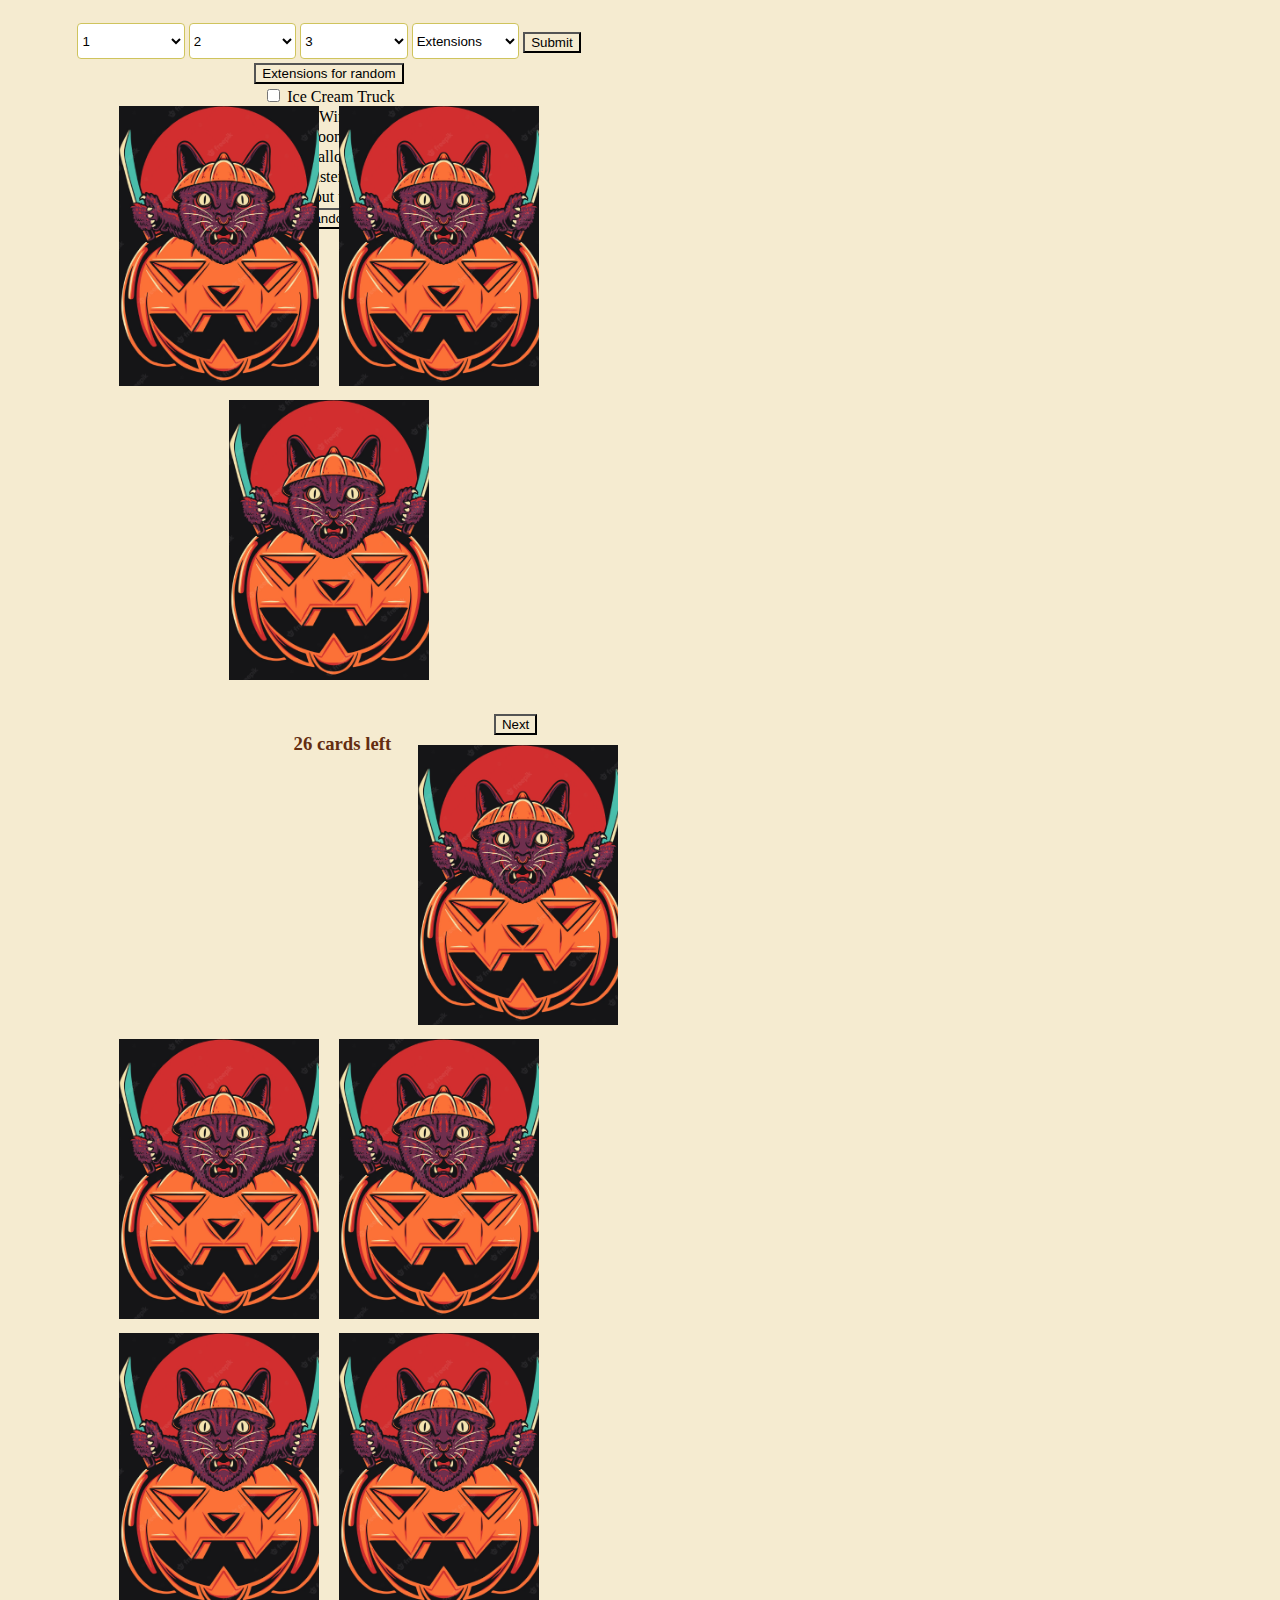
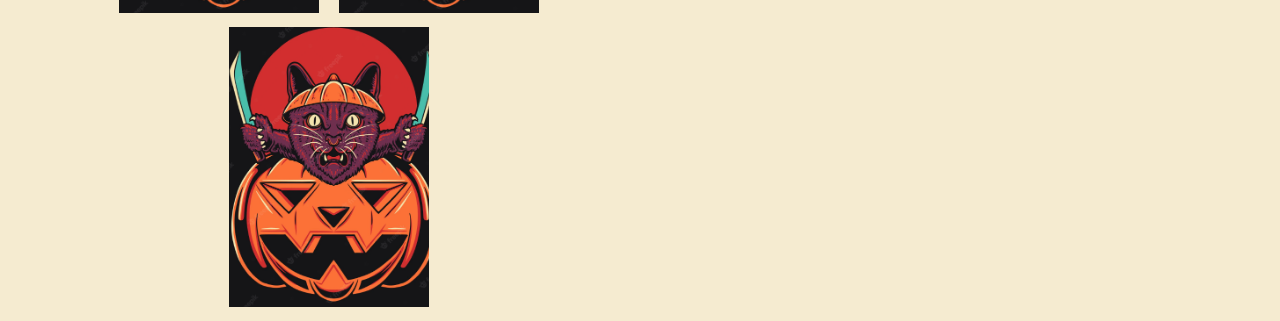
==== commit 358405b2: "Add extensions" ====
--- a/index.html
+++ b/index.html
@@ -65,18 +65,19 @@
                 }
             }
 
-            #selector_1, #selector_2, #selector_3 {
-                width:20%;
+            #selector_1, #selector_2, #selector_3, #selector_extensions {
+                width:17%;
                 align-items: center;
                 background-color: #fff;
                 border-color: rgb(207, 196, 93);
                 height: 36px;
                 border-radius: 4px;
                 vertical-align: middle;
+                margin-bottom: 4px;
             }
 
             #submitt {
-                height: 47px;
+                height: 78px;
                 margin: auto;
             }
 
@@ -84,6 +85,17 @@
                 width:60%;
                 float: left;
                 text-align: right;
+            }
+
+            #demo1 {
+                width:60%;
+                float: left;
+                text-align: right;
+            }
+
+            #dropdown {
+                background-color: rgb(245, 235, 208);
+                padding: 2px;
             }
 
         </style>
@@ -93,6 +105,7 @@
         <div id="tasks" >
             <div id="submitt">
                 <select id="selector_1">
+                    <option value="" selected disabled hidden>1</option>
                     <option value="1_1">Simple 1</option>
                     <option value="1_2">Simple 2</option>
                     <option value="1_3">Simple 3</option>
@@ -106,6 +119,7 @@
                     <option value="1_11">Advanced 5</option>
                 </select>
                 <select id="selector_2">
+                    <option value="" selected disabled hidden>2</option>
                     <option value="2_1">Simple 1</option>
                     <option value="2_2">Simple 2</option>
                     <option value="2_3">Simple 3</option>
@@ -119,6 +133,7 @@
                     <option value="2_11">Advanced 5</option>
                 </select>
                 <select id="selector_3">
+                    <option value="" selected disabled hidden>3</option>
                     <option value="3_1">Simple 1</option>
                     <option value="3_2">Simple 2</option>
                     <option value="3_3">Simple 3</option>
@@ -126,8 +141,46 @@
                     <option value="3_5">Simple 5</option>
                     <option value="3_6">Simple 6</option>
                 </select>
-                <button class="btn btn-info btn-md" id="submit">Submit</button>
-                <button class="btn btn-warning btn-md" id="random">Random</button><br>
+                <select id="selector_extensions">
+                    <option value="" selected disabled hidden>Extensions</option>
+                    <option value="i_1">Ice Cream Truck 1</option>
+                    <option value="i_2">Ice Cream Truck 2</option>
+                    <option value="i_3">Ice Cream Truck 3</option>
+                    <option value="e_1">Easter Eggs 1</option>
+                    <option value="e_2">Easter Eggs 2</option>
+                    <option value="e_3">Easter Eggs 3</option>
+                    <option value="h_1">Halloween 1</option>
+                    <option value="h_2">Halloween 2</option>
+                    <option value="h_3">Halloween 3</option>
+                    <option value="w_1">Winter 1</option>
+                    <option value="w_2">Winter 2</option>
+                    <option value="w_3">Winter 3</option>
+                    <option value="d_1">Doomsday 1</option>
+                    <option value="d_2">Doomsday 2</option>
+                    <option value="d_3">Doomsday 3</option>
+                </select>
+                <button class="btn btn-info btn-md" id="submit">Submit</button><br>
+                <!--допы-->
+                <button class="btn btn-danger dropdown-toggle" id='extensions_btn' type="button" data-bs-toggle="dropdown" data-bs-auto-close="outside" aria-haspopup="true" aria-expanded="false">
+                    Extensions for random
+                </button>
+                <div class="dropdown-menu" aria-labelledby="dropdownMenuClickableInside" id="dropdown">
+                    <form id="extensions">
+                        <input type="checkbox" value="i" id="i">
+                        <label for="i">Ice Cream Truck</label><br>
+                        <input type="checkbox" value="w" id="w">
+                        <label for="w">Winter</label><br>
+                        <input type="checkbox" value="d" id="d">
+                        <label for="d">Doomsday</label><br>
+                        <input type="checkbox" value="h" id="h">
+                        <label for="h">Halloween</label><br>
+                        <input type="checkbox" value="e" id="e">
+                        <label for="e">Easter Eggs</label><br>
+                        <input type="checkbox" value="3" id="3">
+                        <label for="3">Without usual №3</label><br>
+                    </form>
+                </div>
+                <button class="btn btn-warning btn-md" id="random">Random</button>
             </div>
             <div class="var_1">
                 <img src="pictures/cat.png" alt="1" class="quest_1"/>
@@ -166,7 +219,7 @@
                     <img src="pictures/cat.png" alt="1" class="second_floor"/>
                     <img src="pictures/cat.png" alt="1" class="third"/>
                     <img src="pictures/cat.png" alt="1" class="third_floor"/>
-                    </div>
+                </div>
             </div>
         </div>
 
@@ -261,19 +314,41 @@
         <script>
             //chosen
             document.querySelector('#submit').addEventListener('click', function(){
-                document.getElementsByClassName("quest_1")[0].src = "pictures/" + document.getElementById("selector_1").value + ".jpg"
-                document.getElementsByClassName("quest_2")[0].src = "pictures/" + document.getElementById("selector_2").value + ".jpg"
-                document.getElementsByClassName("quest_3")[0].src = "pictures/" + document.getElementById("selector_3").value + ".jpg"
-
-                document.getElementsByClassName("quest_1")[1].src = "pictures/" + document.getElementById("selector_1").value + ".jpg"
-                document.getElementsByClassName("quest_2")[1].src = "pictures/" + document.getElementById("selector_2").value + ".jpg"
-                document.getElementsByClassName("quest_3")[1].src = "pictures/" + document.getElementById("selector_3").value + ".jpg"
-            })
+                for (x = 0; x<2; x++) {
+                    document.getElementsByClassName("quest_1")[x].src = document.getElementById("selector_1").value != "" ? "pictures/" + document.getElementById("selector_1").value + ".jpg" : "pictures/cat.png"
+                    document.getElementsByClassName("quest_2")[x].src = document.getElementById("selector_2").value != "" ? "pictures/" + document.getElementById("selector_2").value + ".jpg" : "pictures/cat.png"
+                    if (document.getElementById("selector_extensions").value == "") {
+                    document.getElementsByClassName("quest_3")[x].src = document.getElementById("selector_3").value != "" ? "pictures/" + document.getElementById("selector_3").value + ".jpg" : "pictures/cat.png"
+                    }
+                    else {
+                        document.getElementsByClassName("quest_3")[x].src = "pictures/" + document.getElementById("selector_extensions").value + ".jpg"
+                    }
+                }
+             })
             //random
             document.querySelector('#random').addEventListener('click', function(){
                 sel_1 = ["1_1","1_2","1_3","1_4","1_5","1_6","1_7","1_8","1_9","1_10","1_11"];
                 sel_2 = ["2_1","2_2","2_3","2_4","2_5","2_6","2_7","2_8","2_9","2_10","2_11"];
-                sel_3 = ["3_1","3_2","3_3","3_4","3_5","3_6",];
+                sel_3 = ["3_1","3_2","3_3","3_4","3_5","3_6"];
+                //extensions
+                doomsday = ["d_1", "d_2", "d_3"]
+                easter = ["e_1", "e_2", "e_3"]
+                halloween = ["h_1", "h_2", "h_3"]
+                icecream = ["i_1", "i_2", "i_3"]
+                winter = ["w_1", "w_2", "w_3"]
+                //empty sel_3 if "without №3" checked
+                if (document.querySelector('input[value="3"]:checked')){
+                    sel_3 = [];
+                }
+                // add extensions to sel_3 if they checked
+                let checkboxes = document.querySelectorAll('input[type="checkbox"]:checked');
+                checkboxes.forEach((checkbox) => {
+                    if (checkbox.value === "d"){sel_3.push(...doomsday)}
+                    else if (checkbox.value === "e"){sel_3.push(...easter)}
+                    else if (checkbox.value === "h"){sel_3.push(...halloween)}
+                    else if (checkbox.value === "i"){sel_3.push(...icecream)}
+                    else if (checkbox.value === "w"){sel_3.push(...winter)}
+                });
 
                 random_1 = sel_1[Math.floor(Math.random() * sel_1.length)];
                 random_2 = sel_2[Math.floor(Math.random() * sel_2.length)];
@@ -282,16 +357,14 @@
                 document.getElementById("selector_1").value = random_1
                 document.getElementById("selector_2").value = random_2
                 document.getElementById("selector_3").value = random_3
-                document.getElementsByClassName("quest_1")[0].src = "pictures/" + random_1 + ".jpg"
-                document.getElementsByClassName("quest_2")[0].src = "pictures/" + random_2 + ".jpg"
-                document.getElementsByClassName("quest_3")[0].src = "pictures/" + random_3 + ".jpg"
-                
-
-                document.getElementsByClassName("quest_1")[1].src = "pictures/" + random_1 + ".jpg"
-                document.getElementsByClassName("quest_2")[1].src = "pictures/" + random_2 + ".jpg"
-                document.getElementsByClassName("quest_3")[1].src = "pictures/" + random_3 + ".jpg"
+
+                for (x = 0; x<2; x++) {
+                    document.getElementsByClassName("quest_1")[x].src = "pictures/" + random_1 + ".jpg"
+                    document.getElementsByClassName("quest_2")[x].src = "pictures/" + random_2 + ".jpg"
+                    document.getElementsByClassName("quest_3")[x].src = "pictures/" + random_3 + ".jpg"
+                }
             })
         </script>
     </body>
 
-</html>+</html>
